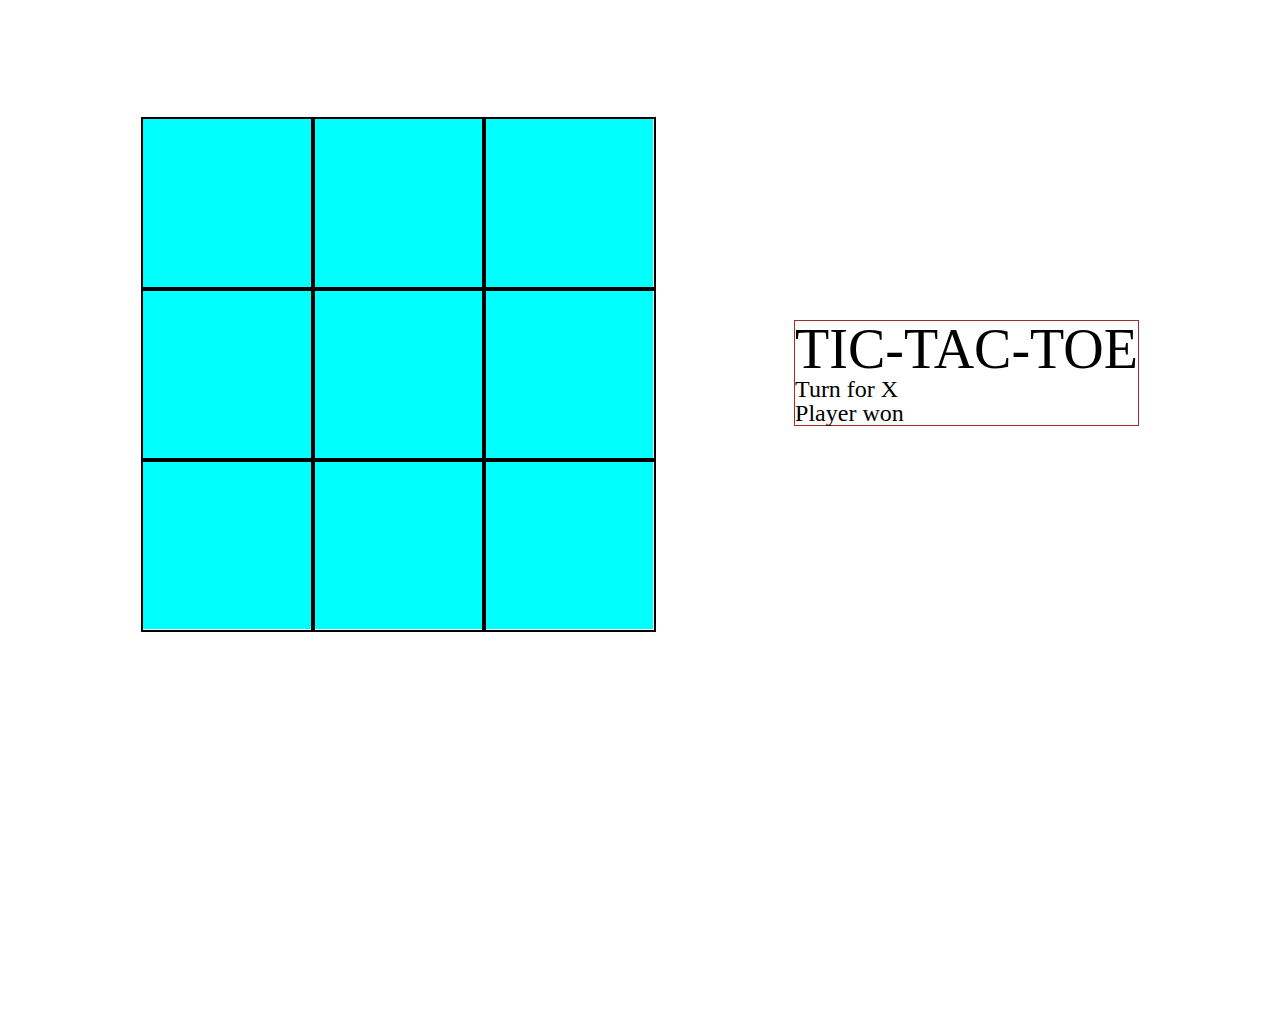
==== ai.html @ 20e83c5a "audio and ai" ====
<html lang="en">
  <head>
    <meta charset="UTF-8" />
    <meta http-equiv="X-UA-Compatible" content="IE=edge" />
    <meta name="viewport" content="width=device-width, initial-scale=1.0" />
    <title>TIC-TAC-TOE</title>
    <link rel="stylesheet" href="./STYLESHEETS/style.css" />
  </head>
  <body id="ai">
    <!-- MAIN TIC-TAC-TOE BOARD -->
    <div class="main">
      <div class="board">
        <div class="board-div"></div>
        <div class="board-div"></div>
        <div class="board-div"></div>
        <div class="board-div"></div>
        <div class="board-div"></div>
        <div class="board-div"></div>
        <div class="board-div"></div>
        <div class="board-div"></div>
        <div class="board-div"></div>
      </div>

      <div class="info">
        <h1 id="head">TIC-TAC-TOE</h1>
        <h1 id="turn-for">Turn for X</h1>

        <img />
        <div class="won-player">Player won</div>
      </div>
    </div>
    <script src="scriptOG.js"></script>
  </body>
</html>
---- STYLESHEETS/style.css ----
/* http://meyerweb.com/eric/tools/css/reset/ 
   v2.0 | 20110126
   License: none (public domain)
*/

html,
body,
div,
span,
applet,
object,
iframe,
h1,
h2,
h3,
h4,
h5,
h6,
p,
blockquote,
pre,
a,
abbr,
acronym,
address,
big,
cite,
code,
del,
dfn,
em,
img,
ins,
kbd,
q,
s,
samp,
small,
strike,
strong,
sub,
sup,
tt,
var,
b,
u,
i,
center,
dl,
dt,
dd,
ol,
ul,
li,
fieldset,
form,
label,
legend,
table,
caption,
tbody,
tfoot,
thead,
tr,
th,
td,
article,
aside,
canvas,
details,
embed,
figure,
figcaption,
footer,
header,
hgroup,
menu,
nav,
output,
ruby,
section,
summary,
time,
mark,
audio,
video {
  margin: 0;
  padding: 0;
  border: 0;
  font-size: 100%;
  font: inherit;
  vertical-align: baseline;
}
/* HTML5 display-role reset for older browsers */
article,
aside,
details,
figcaption,
figure,
footer,
header,
hgroup,
menu,
nav,
section {
  display: block;
}
body {
  line-height: 1;
}
ol,
ul {
  list-style: none;
}
blockquote,
q {
  quotes: none;
}
blockquote:before,
blockquote:after,
q:before,
q:after {
  content: "";
  content: none;
}
table {
  border-collapse: collapse;
  border-spacing: 0;
}

/* styling starts here */
/* body style */
body {
  min-height: 100vh;
  width: 100vw;
}

.main {
  margin-top: 13vh;
  display: flex;
  justify-content: center;
  align-items: center;
}

/* board styling */
.board {
  background-color: aqua;
  margin: 0 auto;
  width: 40vw;
  height: 40vw;
  display: grid;
  grid-template-columns: repeat(3, 13.4vw);
  grid-template-rows: repeat(3, 13.4vw);
}

/* board-divs  */

.board-div {
  border: 2px solid black;
  font-size: 13vw;
  text-align: center;
}

.board-div:hover {
  background-color: rgb(209, 148, 224);
}
.edge {
}

/* styling .info  */

.info {
  border: 1px solid brown;
  margin-right: auto;
}

#head {
  font-size: 3.5rem;
}

#turn-for {
  font-size: 1.5rem;
}

.won-player {
  font-size: 1.5rem;
}
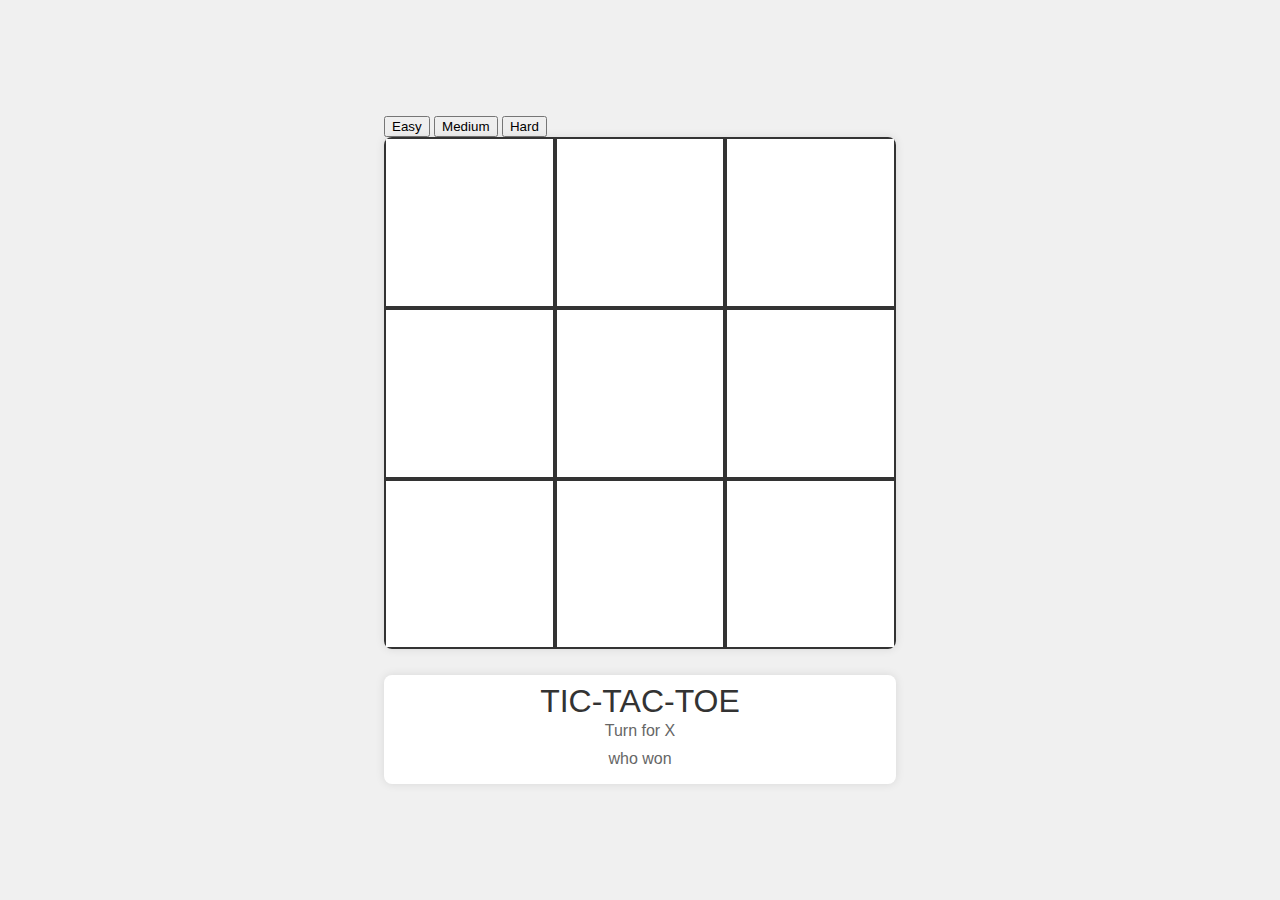
==== commit 8a0c8ab3: ".." ====
--- a/ai.html
+++ b/ai.html
@@ -9,6 +9,10 @@
   <body id="ai">
     <!-- MAIN TIC-TAC-TOE BOARD -->
     <div class="main">
+      <button id="easy">Easy</button>
+      <button id="medium">Medium</button>
+      <button id="hard">Hard</button>
+
       <div class="board">
         <div class="board-div"></div>
         <div class="board-div"></div>
@@ -22,11 +26,15 @@
       </div>
 
       <div class="info">
+        <!-- <div class="choose">
+          <button id="medium">medium</button>
+          <button id="hard">hard</button>
+        </div> -->
         <h1 id="head">TIC-TAC-TOE</h1>
         <h1 id="turn-for">Turn for X</h1>
 
         <img />
-        <div class="won-player">Player won</div>
+        <div class="won-player">who won</div>
       </div>
     </div>
     <script src="scriptOG.js"></script>
--- a/STYLESHEETS/style.css
+++ b/STYLESHEETS/style.css
@@ -1,8 +1,3 @@
-/* http://meyerweb.com/eric/tools/css/reset/ 
-   v2.0 | 20110126
-   License: none (public domain)
-*/
-
 html,
 body,
 div,
@@ -129,59 +124,110 @@
 }
 
 /* styling starts here */
-/* body style */
+/* Reset styles */
+/* ... (unchanged) ... */
+/* Reset styles */
+/* ... (unchanged) ... */
+
+/* General styles */
 body {
   min-height: 100vh;
-  width: 100vw;
-}
-
-.main {
-  margin-top: 13vh;
   display: flex;
   justify-content: center;
   align-items: center;
-}
-
-/* board styling */
+  font-family: "Comic Sans MS", cursive, sans-serif; /* Use a clean, modern font */
+  background-color: #f0f0f0; /* Light gray background */
+  margin: 0;
+}
+
+/* Board styling */
 .board {
-  background-color: aqua;
-  margin: 0 auto;
+  background-color: #fff;
   width: 40vw;
   height: 40vw;
   display: grid;
-  grid-template-columns: repeat(3, 13.4vw);
-  grid-template-rows: repeat(3, 13.4vw);
-}
-
-/* board-divs  */
-
+  grid-template-columns: repeat(3, 1fr);
+  grid-template-rows: repeat(3, 1fr);
+  box-shadow: 0 0 10px rgba(0, 0, 0, 0.1);
+  border-radius: 8px;
+  overflow: hidden;
+  transform: scale(1);
+  transition: transform 0.3s ease-in-out;
+}
+
+.board:hover {
+  transform: scale(1.02);
+}
+
+/* Board divs styling */
 .board-div {
-  border: 2px solid black;
-  font-size: 13vw;
+  border: 2px solid #333;
+  font-size: 8vw;
   text-align: center;
+  display: flex;
+  justify-content: center;
+  align-items: center;
+  cursor: pointer;
+  transition: background-color 0.3s ease-in-out;
 }
 
 .board-div:hover {
-  background-color: rgb(209, 148, 224);
-}
-.edge {
-}
-
-/* styling .info  */
-
+  background-color: #747474; /* Light gray on hover */
+}
+
+/* Info styling */
 .info {
-  border: 1px solid brown;
-  margin-right: auto;
-}
-
+  background-color: #fff;
+  box-shadow: 0 0 10px rgba(0, 0, 0, 0.1);
+  border-radius: 8px;
+
+  padding: 10px;
+
+  margin-top: 5%;
+}
+
+.choose {
+  display: flex;
+  justify-content: space-around;
+  align-items: center;
+}
+
+.choose button {
+  font-size: 14px;
+  color: #fff;
+  background-color: #3498db; /* Blue */
+  border: none;
+  border-radius: 4px;
+  padding: 10px 15px;
+  cursor: pointer;
+  transition: background-color 0.3s ease-in-out;
+}
+
+button:hover {
+  background-color: #2980b9; /* Darker blue on hover */
+}
+
+/* Header styling */
 #head {
-  font-size: 3.5rem;
-}
-
-#turn-for {
-  font-size: 1.5rem;
-}
-
+  font-size: 2rem;
+  color: #333;
+  text-align: center;
+}
+
+#turn-for,
 .won-player {
-  font-size: 1.5rem;
-}
+  padding: 1.25%;
+  font-size: 1rem;
+  color: #666;
+  text-align: center;
+}
+
+/* Animation keyframes */
+@keyframes fadeIn {
+  from {
+    opacity: 0;
+  }
+  to {
+    opacity: 1;
+  }
+}
